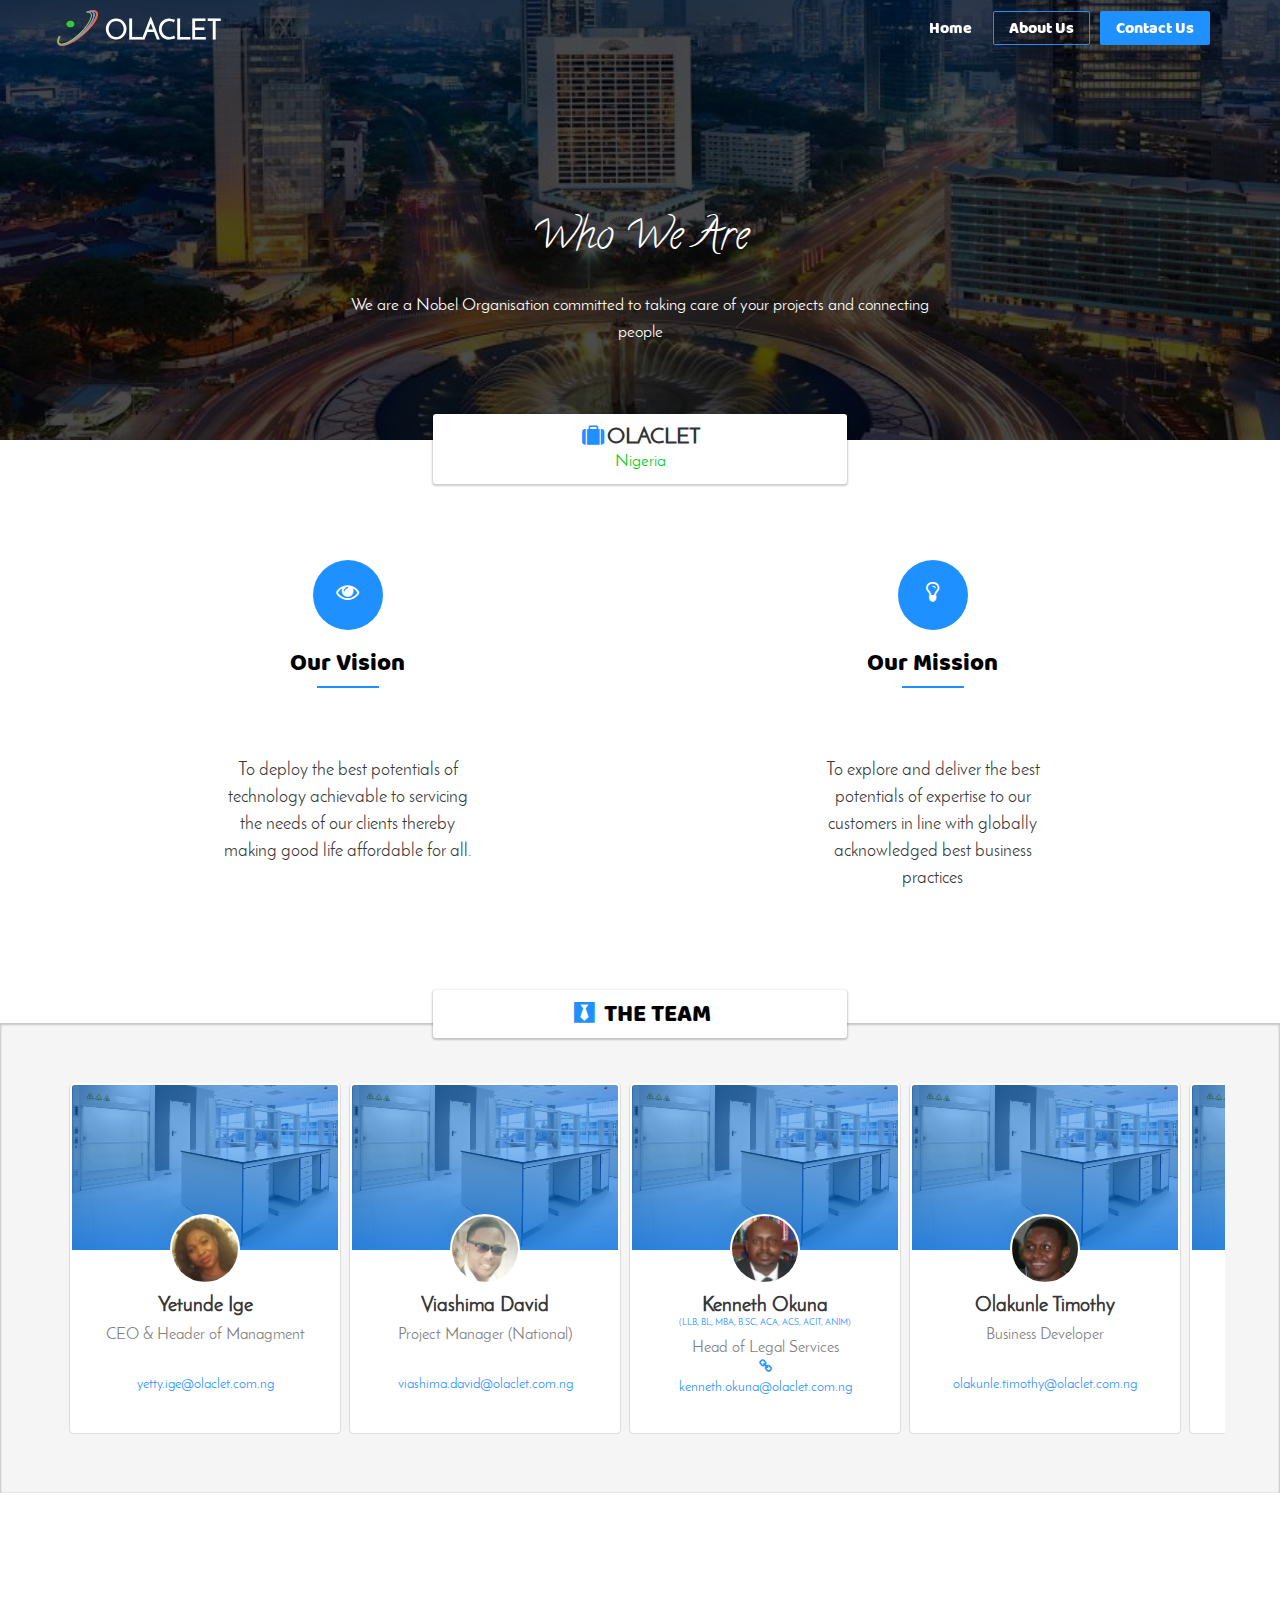
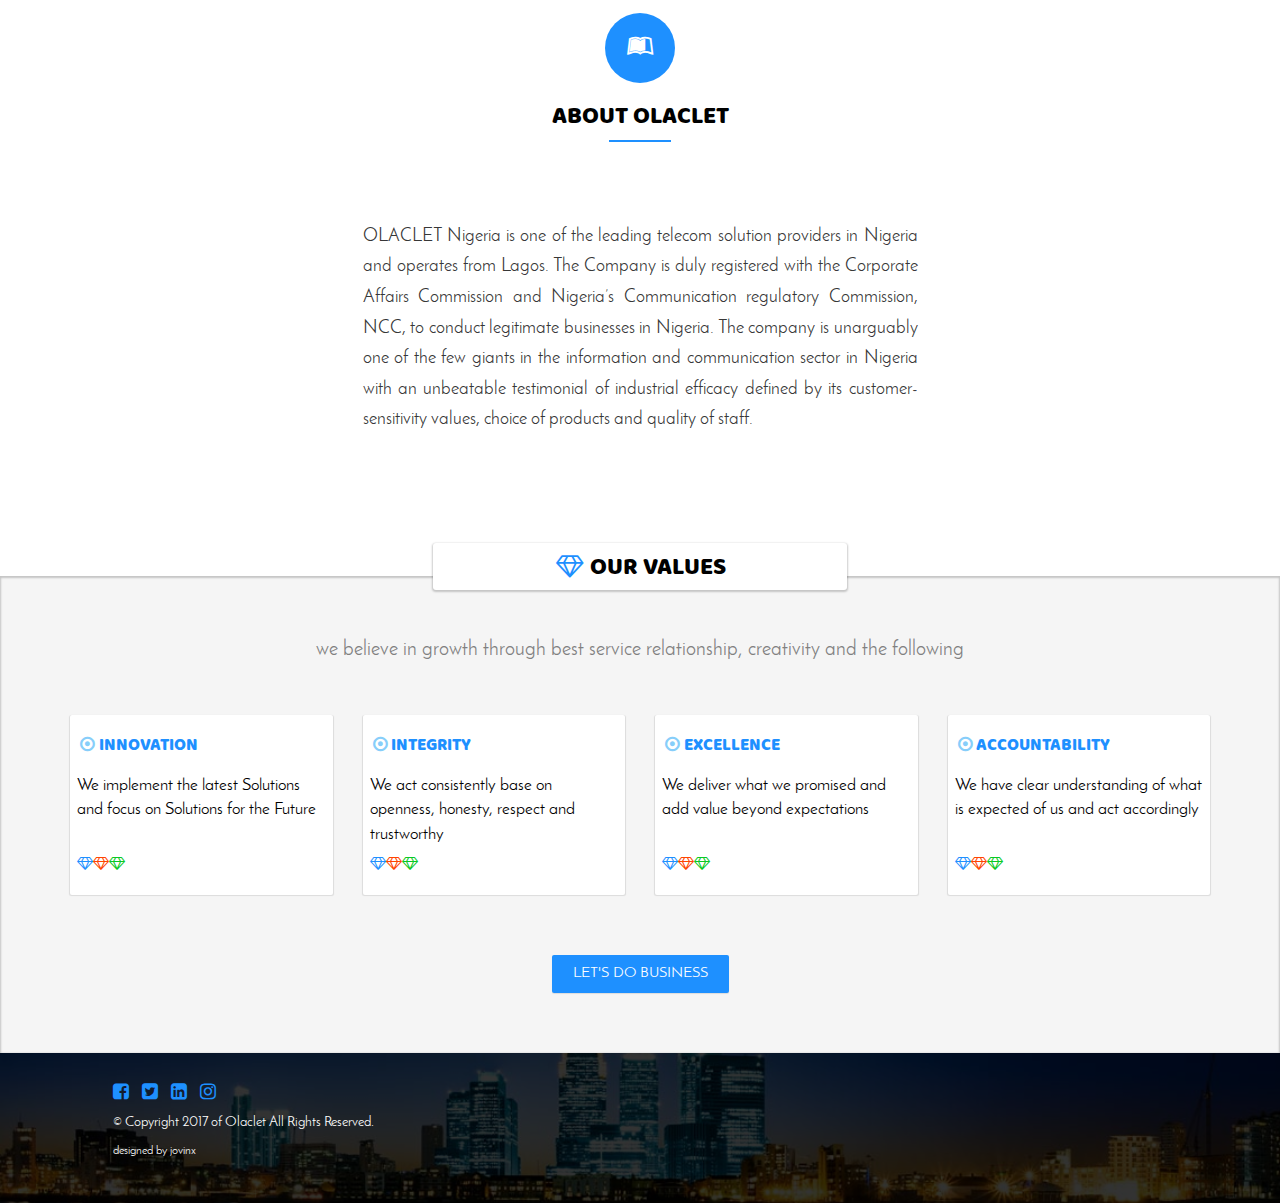
==== pages/about.html @ dfee042f "homepage pictures added, about page completed, contact page completed. site 95% done" ====
<!DOCTYPE html>
<html lang="en">
    <head>
        <title>Olaclet| About</title>
        <meta charset="UTF-8">
        <meta name="viewport" content="width=device-width, initial-scale=1">

        <!--stylesheets-->        
        <link rel="stylesheet" type="text/css" href="../css/normalize.css">
        <link href="../css/bootstrap.css" rel="stylesheet" type="text/css">
        <link rel="stylesheet" href="../css/font-awesome.min.css">
        <link rel="stylesheet" href="../css/animate.css">
        <link rel="stylesheet" type="" href="../css/owl.carousel.css">
        <link rel="stylesheet" type="" href="../css/owl.theme.default.css">
        <link rel="stylesheet" href="../css/general.css">
        <link href="../css/about.css" rel="stylesheet">
    </head>
    <body>
        <!--nav bar-->
        <nav class="navbar navbar-default navbar-fixed-top" style="margin: 0px !important">
            <div class="container">
                <div class="navbar-header">
                    
                    <button type="button" class="navbar-toggle collapsed" data-toggle="collapse" data-target="#navbar" aria-expanded="false" aria-controls="navbar">
                        <span class="sr-only">Toggle navigation</span>
                        <span class="icon-bar"></span>
                        <span class="icon-bar"></span>
                        <span class="icon-bar"></span>
                    </button>
                    
                    <div class="navbar-brand">
                        <a href="../index.html">
                            <img src="../images/olaclet logo.png" alt="logo">
                            <h3>OLACLET</h3>
                        </a>
                    </div>
                       
                </div>
                <div id="navbar" class="collapse navbar-collapse">
                    <ul class="nav navbar-nav navbar-right">
                        <li ><a href="../index.html">Home</a></li>
                        <li ><a class="active" href="about.html">About Us</a></li>
                        <li ><a id="contact-btn" href="contact.html">Contact Us</a></li>
                    </ul>
                </div><!--/.nav-collapse -->
            </div>
        </nav><!--end of top navigation-->

        <header>
            <div class="overlay"></div>

            <div class="container">
                <div id="header-info" class="text-center" >
                    <h1 class="animated shake">Who We Are</h1>
                    <br>
                    <p class="animated bounceIn">We are a Nobel Organisation committed to taking care of your projects and connecting people</p>
                </div>
            </div>

            <div class="row">
                <div class="row text-center" id="about_heading">
                    <h3><i class="fa fa-suitcase fa-fw" style="color: dodgerblue !important"></i>OLACLET</h3>
                    <p>Nigeria</p>
                </div>
            </div>

        </header><!--end of header-->

        <main>
            
            <section id="vision">
                <div class="container">
                    <div class="row">
                        <div class="col-lg-6 col-md-6 col-sm-6 col-xs-12 vision_column">
                            <div class="row text-center">
                                <div class="col-lg-12 col-md-12 col-sm-12 col-xs-12">
                                    <strong class="circle-bordered">
                                        <i class="fa fa-eye fa-fw"></i>
                                    </strong>
                                    <h3 class="text-center">Our Vision</h3>
                                    <hr class="title-line">
                                </div>

                                <div class="col-lg-6 col-lg-offset-3 col-md-6 col-md-offset-3 col-sm-8 col-sm-offset-2 col-xs-10 col-xs-offset-1">
                                    <p class="solution_paragraphs text-center">
                                        To deploy the best potentials of technology achievable to servicing the needs of our clients thereby making good life affordable for all. 
                                    </p>
                                </div>
                            </div>
                        </div>

                        <div id="mission" class="col-lg-6 col-md-6 col-sm-6 col-xs-12 vision_column">
                            <div class="row text-center">
                                <div class="col-lg-12 col-md-12 col-sm-12 col-xs-12">
                                    <strong class="circle-bordered">
                                        <i class="fa fa-lightbulb-o fa-fw"></i>
                                    </strong>
                                    <h3 class="text-center">Our Mission</h3>
                                    <hr class="title-line">
                                </div>

                                <div class="col-lg-6 col-lg-offset-3 col-md-6 col-md-offset-3 col-sm-8 col-sm-offset-2 col-xs-10 col-xs-offset-1">
                                    <p class="solution_paragraphs text-center">
                                        To explore and deliver the best potentials of expertise to our customers in line with globally acknowledged best business practices
                                    </p>
                                </div>
                            </div>
                        </div>

                    </div>
                </div>
            </section><!--end of mission and vision-->

            <section id="team">
                <div class="container" >
                    <div class="row text-center" id="team_heading">
                        <h3><i class="fa fa-black-tie fa-fw"></i> THE TEAM</h3>
                    </div>

                    <ul >

                        <li >
                            <div class="thumbnail text-center">
                                <div class="poster">
                                    <img src="../images/about-img/adeptal welcome.jpg " alt="company image">
                                    <div class="team_overlay"></div>
                                </div>
                                
                                <div class="caption">
                                    <div class="personal_img" style="background-image: url('../images/about-img/yetty.jpg')"></div>
                                    <div class="worker_info">
                                        <h4>Yetunde Ige</h4>
                                        <h5>CEO & Header of Managment</h5>
                                        <br/>
                                        <p>yetty.ige@olaclet.com.ng</p>
                                    </div>
                                </div>
                                
                            </div>
                        </li>

                        <li>
                            <div class="thumbnail text-center">
                                <div class="poster">
                                    <img src="../images/about-img/adeptal welcome.jpg " alt="company image">
                                    <div class="team_overlay"></div>
                                </div>
                                <div class="caption">
                                    <div class="personal_img" style="background-image: url('../images/about-img/dav.jpg')"></div>
                                    <div class="worker_info">
                                        <h4>Viashima David</h4>
                                        <h5>Project Manager (National)</h5>
                                        <br/>
                                        <p>viashima.david@olaclet.com.ng</p>
                                    </div>
                                </div>
                                
                            </div>
                        </li>

                        <li >
                            <div class="thumbnail text-center">
                                <div class="poster">
                                    <img src="../images/about-img/adeptal welcome.jpg " alt="company image">
                                    <div class="team_overlay"></div>
                                </div>
                                <div class="caption">
                                    <div class="personal_img" style="background-image: url('../images/about-img/kenneth.jpg')"></div>
                                    <div class="worker_info">
                                        <h4>Kenneth  Okuna</h4>
                                        <p class="small">(LLB, BL, MBA, B.SC, ACA, ACS, ACIT, ANIM)</p>
                                        <h5 style="margin-bottom: 0; padding-bottom: 0;">Head of Legal Services</h5>
                                        <p class="link"><a href="https://www.okunakennethandco.org"><i class="fa fa-link fa-sm"></i></a></p>
                                        <p>kenneth.okuna@olaclet.com.ng</p>
                                    </div>
                                </div>
                                
                            </div>
                        </li>

                        <li >
                            <div class="thumbnail text-center">
                                <div class="poster">
                                    <img src="../images/about-img/adeptal welcome.jpg " alt="company image">
                                    <div class="team_overlay"></div>
                                </div>
                                <div class="caption">
                                    <div class="personal_img" style="background-image: url('../images/about-img/taiwo.jpg')"></div>
                                    <div class="worker_info">
                                        <h4>Olakunle Timothy</h4>
                                        <h5>Business Developer</h5>
                                        <br/>
                                        <p>olakunle.timothy@olaclet.com.ng</p>
                                    </div>
                                </div>
                                
                                
                            </div>
                        </li>
                        
                        
                        <li >
                            <div class="thumbnail text-center">
                                <div class="poster">
                                    <img src="../images/about-img/adeptal welcome.jpg " alt="company image">
                                    <div class="team_overlay"></div>
                                </div>
                                
                                <div class="caption">
                                    <div class="personal_img" style="background-image: url('../images/about-img/kareem.jpg')"></div>
                                    <div class="worker_info">
                                        <h4>Kareem Owolabi</h4>
                                        <h5>Head of Sales</h5>
                                        <br/>
                                        <p>owolabi.kareem@olaclet.com.ng</p>
                                    </div>
                                </div>
                                
                            </div>
                        </li>

                        
                        
                    </ul>
                </div>
            </section><!--end of team-->

            <section id="about">
                <div class="container">
                    <div class="row text-center">
                        <div class="col-lg-12 col-md-12 col-sm-12 col-xs-12">
                            <strong class="circle-bordered">
                                <i class="fa fa-leanpub fa-fw"></i>
                            </strong>
                            <h3 class="text-center">ABOUT OLACLET</h3>
                            <hr class="title-line">
                        </div>

                        <div class="col-lg-6 col-lg-offset-3 col-md-6 col-md-offset-3 col-sm-8 col-sm-offset-2 col-xs-12">
                            <h4 class="text-justify">
                                OLACLET Nigeria is one of the leading telecom solution providers in Nigeria and operates from Lagos. The Company is duly registered with the Corporate Affairs Commission and Nigeria’s Communication regulatory Commission, NCC, to conduct legitimate businesses in Nigeria. The company is unarguably one of the few giants in the information and communication sector in Nigeria with an unbeatable testimonial of industrial efficacy defined by its customer-sensitivity values, choice of products and quality of staff.
                            </h4>
                        </div>
                    </div>
                </div>
            </section><!--end of about olaclet-->

            <section id="values">
                <div class="container" >
                    <div class="row text-center" id="value_heading">
                        <h3><i class="fa fa-diamond fa-fw"></i> OUR VALUES</h3>
                    </div>

                    <div class="row">
                        <div class="col-lg-12 col-md-12 col-sm-12 col-xs-12 text-center">
                            <p id="services_intro">we believe in growth through best service relationship, creativity and the following</p>
                        </div>

                        <div class="col-lg-3 col-md-3 col-sm-6 col-xs-12">
                            <div class="well">
                                
                                <h3>INNOVATION</h3>
                                <p class="value_paragraph">
                                    We implement the latest Solutions and focus on Solutions for the Future
                                </p>
                                
                            </div>
                        </div>
                        <div class="col-lg-3 col-md-3 col-sm-6 col-xs-12">
                            <div class="well">
                                <h3>INTEGRITY</h3>
                                <p class="value_paragraph">
                                    We act consistently base on openness, honesty, respect and trustworthy
                                </p>
                            </div>
                        </div>
                        <div class="col-lg-3 col-md-3 col-sm-6 col-xs-12">
                            <div class="well">
                                <h3>EXCELLENCE</h3>
                                <p class="value_paragraph">
                                    We deliver what we promised and add value beyond expectations
                                </p>
                            </div>
                        </div>
                        <div class="col-lg-3 col-md-3 col-sm-6 col-xs-12">
                            <div class="well">
                                <h3>ACCOUNTABILITY</h3>
                                <p class="value_paragraph">
                                    We have clear understanding of what is expected of us and act accordingly
                                </p>
                            </div>
                        </div>

                        <div class="col-lg-12 col-md-12 col-sm-12 col-xs-12 text-center" style="margin-top: 40px;">
                            <a href="contact.html" class="btn btn-primary btn-sm">let's do business</a>
                        </div>

                    </div>
                </div>
            </section><!--end of core values-->




        </main><!--end of main content-->

        <!--footer-->
        <footer>
            <div class="footer-overlay"></div>
            <div class="container">
                <div class="row footer-data">
                    <ul class="list-inline">
                        <li><a href="http://www.facebook.com/"><i  class="fa fa-facebook-square fa-lg"></i></a></li>
                        <li><a href="http://www.twitter.com/"><i class="fa fa-twitter-square fa-lg"></i></a></li>
                        <li><a href="http://www.linkedin.com/"><i  class="fa fa-linkedin-square fa-lg"></i></a></li>
                        <li><a href="http://www.instagram.com/"><i  class="fa fa-instagram fa-lg"></i></a></li>
                    </ul>
                    <p> &copy Copyright 2017 of <a href="../index.html">Olaclet </a> All Rights Reserved.</p>
                    <p class="small">designed by jovinx</p>
                </div>
            </div>
        </footer>




        <script src="../js/jquery-3.2.1.min.js"></script>
        <script src="../js/bootstrap.min.js"></script>
        <script src="../js/owl.carousel.js"></script>
        <script src="../js/general.js"></script>
        <script src="../js/about.js"></script>
    
    </body>
</html>
---- css/general.css ----
@font-face {
    font-family: Baloo;
    src: url('../fonts/BalooBhaijaan-Regular.ttf');
}
@font-face {
    font-family: Josefin;
    src: url('../fonts/JosefinSans-Regular.ttf');
}
@font-face {
    font-family: Calligraf;
    src: url('../fonts/Calligraffitti-Regular.ttf');
}
body, html, main {
    overflow-x: hidden;
    padding: 0;
    margin: 0;
    font-family: Josefin;
}
header #header-info h1, header div.header_info h1 {
    font-family: Calligraf;
    font-size: 40px;
}
header .container #header-info p {
    font-size: 18px;
    line-height: 1.5;
}
.title-line {
    margin-top: 0px !important;
    margin-bottom: 70px ;
    width: 60px;
    border : 1px solid dodgerblue;
}
i.page-icon {
    color: dodgerblue;
    position: absolute;
    top: 94%;
    left: 8%;
}
/**active page**/
.active {
    border-color: dodgerblue !important;
    border-radius: 2px;
}
.btn-primary {
    color: white;
    background: dodgerblue;
    text-transform: uppercase;
    padding: 7px 20px !important;
    font-size: 15px;
    border-radius: 2px !important;
    border: 1px solid transparent !important;
    box-shadow: 0px 1px 1px 0px rgba(0, 0, 0, 0.1);
}
@media(max-width: 500px){
    .btn-primary {
        font-size: 16px;
    }
}
.btn-primary:hover, .btn-primary:active, .btn-primary:focus {
    color: dodgerblue !important;
    background: transparent !important;
    border: 1px solid dodgerblue !important;
}
nav {
    border: 0px !important;
    transition: all 0.5s ease-in-out;
}
nav .navbar-brand h3 {
    padding: 0 !important;
    margin: 0 !important;
    position: absolute;
    left: 50px;
    font-family: Josefin;
    font-weight: bold;
    font-size: 27px;
}
nav .navbar-brand {
    height: 100% !important;
    margin-left: 20px;
    margin-top: 18px;
    position: relative;
}
nav .navbar-brand img {
    position: absolute;
    top: -10px;
    float: left;
    width: 45px;
    height: 40px;
    border-radius: 6%;
    padding: 2px;
}
nav .navbar-brand a, footer p a{
    text-decoration: none !important;
}
nav .navbar-nav {
    margin: 11px 0 10px 0 !important;
    padding: 0 !important;
}
nav .navbar-nav a{
    text-decoration: none !important;
    padding: 6px 15px !important;
    border: 1px solid transparent;
    font-size: 14px;
    margin-left: 5px;
    font-family: Baloo;
    font-size: 16px;
}
nav .navbar-nav a:not(#contact-btn):hover {
    border-color: dodgerblue !important;
    border-radius: 2px;
}
#contact-btn {
    margin-left: 10px !important;
    color: white !important;
    background: dodgerblue !important;
    border-radius: 2px;
    box-shadow: 2px 3px 5px rgba(0, 0, 0, 0.15);
}
.navbar-toggle{
    margin-top: 12px !important;
    border: 0 !important;
    border-radius: 2px !important;
}
.navbar-toggle:hover, .navbar-toggle:active, .navbar-toggle:focus {
    background: transparent !important;
}
.nav-dropdown-background {
    background: white;
    box-shadow: 0px 6px 10px rgba(0, 0, 0, 0.15);
}
.nav-link-dropdown-color {
    color: rgba(0, 0, 0, 0.4) !important;
}
@media(max-width: 850px) {
    nav .navbar-nav a {
        font-size: 16px;
    }
}
@media(max-width: 767px){
    #contact-btn {
        top: 0 !important;
        margin-left: 0px !important;
        width: 140px;
        float: right;
        margin-top: 20px;
        text-align: center;
    }
    .navbar-nav > li > a {
        text-align: center;
    }
    .title-line {
        margin-top: 0px !important;
        margin-bottom: 40px ;
        width: 100px; 
    }
    nav .navbar-brand a h3{
        font-size: 25px;
    }
}
@media(max-width: 400px){
    nav .navbar-brand a h3{
        font-size: 20px;
    }
    nav .navbar-brand img {
        top: -7px;
        width: 35px;
        height: 30px;

    }
}
/**footer**/

footer {
    background: url('../images/index-img/footer.jpg') no-repeat;
    background-position: center;
    background-size: cover;
    padding-top: 15px;
    color: white;
    position: relative;
    height: 150px;
}
.footer-overlay {
    position: absolute;
    top: 0;
    bottom: 0;
    left: 0;
    right: 0;
    background: rgba(0,0,0, 0.8);
    z-index: 0;
}
.footer-data {
    position: absolute;
    top: 20%;
    bottom: 0;
    left: 10%;
    right: 0;
}
footer i {
    color: dodgerblue !important;
    font-size: 16px;
    margin: 0px ;
}
footer ul {
    margin-top: 0px;
}
footer a {
    color: white;
}
@media(max-width: 400px) {
 footer ul > p {
     font-size: 14px;
 }
}
---- css/about.css ----
/**header**/
header {
    background-image: url('../images/about-img/about adeptal.jpg');
    background-repeat: no-repeat;
    background-position: center;
    background-size: cover;
    height: 440px;
    position: relative;
}

header .container #header-info {
    color: white;
    position: absolute;
    top: 45%;
    bottom: 0;
    right: 27%;
    left: 27%;
}
header .container #header-info p {
    font-size: 17px;
    line-height: 1.6;
}
@media(max-width: 800px) and (min-width: 501px){
    header .container #header-info {
        right: 16%;
        left: 16%;
    }
    header .container #header-info h1 {
        font-size: 30px;
    }
    header .container #header-info p {
        font-size: 15px;
    }
}
header .overlay {
    position: absolute;
    background: rgba(0, 0, 0, 0.7);
    top: 0;
    left: 0;
    right: 0;
    bottom: 0;
}
header #about_heading {
    position: absolute;
    top: 94%;
    left: 35%;
    right: 35%;
    padding: 10px 5%;
    border-radius: 3px;
    background: white;
    box-shadow: 0 1px 2px 1px rgba(0,0,0, 0.2);
}
header #about_heading h3 {
    font-weight: bold;
    font-size: 22px;
    padding: 0 !important;
    margin: 0 !important;
}
header #about_heading p {
    font-size: 17px;
    margin: 0 !important;
    padding: 0 !important;
    color: #09C924;
}
@media(max-width: 500px) {
    header {
        height: 280px;
    }
    header .container #header-info {
        right: 0;
        left: 0;
    }
    header .container #header-info h1 {
        font-size: 26px;
    }
    header .container #header-info p {
        font-size: 15px;
        line-height: 1.6;
        padding: 0 5px;
    }

}
@media(max-width: 400px) {
    header .container #header-info h1 {
        font-size: 23px;
    }
    header .container #header-info p {
        font-size: 14px;
        line-height: 1.5;
    }
    header .container #header-info {
        top: 40%;
    }
}

.circle-bordered {
    display: inline-block;
    font-size: 23px !important;
    line-height: 70px;
    width: 70px;
    border-radius: 50%;
    text-align: center;
    background: dodgerblue;
}
#vision {
    padding: 120px 0;
    background: white;
}

#vision i {
    color: white;
}
#vision p {
    font-size: 18px;
    line-height: 1.5;
    color: rgba(0, 0, 0, 0.8);
}
#vision h3, #about h3, #values h3{
    color: black;
    font-family: Baloo;
    font-size: 24px;
}
@media(max-width: 767px) {
    #vision #mission {
        margin-top: 50px;
    }
}
@media(max-width: 600px) {
    #vision p {
        font-size: 16px;
        line-height: 1.5;
    }
    header #about_heading {
        left: 20%;
        right: 20%;
    }
    header #about_heading h3 {
        font-size: 17px;
    }
    header #about_heading p {
        font-size: 15px;
    }
    .circle-bordered {
        line-height: 50px;
        width: 50px;
    }
}

/**our team section**/
#team {
    padding: 60px 0 40px 0;
    background: #F5F5F5;
    color: black;
    position: relative;
    box-shadow: 0px 1px 2px 1px rgba(0,0,0, 0.2) inset;
}
#team #team_heading {
    position: absolute;
    left: 35%;
    right: 35%;
    top: -33px;
    padding: 10px 5%;
    border-radius: 3px;
    background: white;
    font-family: Baloo;
    box-shadow: 0 1px 2px 1px rgba(0,0,0, 0.2);
}
#team #team_heading h3{
    margin: 0 !important;
}
#team .container {
    overflow-x: scroll;
}
#team ul {
    width: 700%;
    padding: 0;
}
#team li {
    float: left;
    margin-right: 10px;
    list-style: none;
}
#team i {
    color: dodgerblue;
}
#team .thumbnail {
    height: 350px;
    width: 270px;
    padding: 2px;
    border: 0;
    box-shadow: 0 0.5px 1px 0.5px rgba(0,0,0, 0.1);
}
#team .thumbnail .poster {
    position: relative;
}
#team .thumbnail .poster img {
    height: 165px;
    width: 100%;
    border-top-right-radius: 3px;
    border-top-left-radius: 3px;
}
#team .thumbnail .team_overlay {
    position: absolute;
    top: 0 ;
    left: 0;
    right: 0;
    bottom: 0;
    border-top-right-radius: 3px;
    border-top-left-radius: 3px;
    background: rgba(0, 0, 0, 0.5);
    background: -webkit-linear-gradient(rgba(5,114,227, 0.5) 40%, rgba(5,114,227, 0.8));
    background: -o-linear-gradient(rgba(5,114,227, 0.5) 40%, rgba(5,114,227, 0.8));
    background: -moz-linear-gradient(rgba(5,114,227, 0.5) 40%, rgba(5,114,227, 0.8));
    background: linear-gradient(rgba(5,114,227, 0.5) 40%, rgba(5,114,227, 0.8));
}
#team .thumbnail .personal_img {
    position: relative;
    margin: -45px auto 0!important;
    height: 70px;
    width: 70px;
    border: 2px solid white;
    background: white;
    background-position: center;
    background-size: contain;
    border-radius: 50%;
}
#team .thumbnail p {
    color: dodgerblue;
}
#team .thumbnail p.small {
    font-size: 9px !important;
}
#team .thumbnail p.link, #team .thumbnail p a{
    margin: 0;
    padding: 0;
}
#team .thumbnail h4 {
    margin: 0px;
    margin-top: 11px;
    font-size: 20px;
    font-weight: bold;
    color: rgba(0,0,0, 0.8);
}
#team .thumbnail h5 {
    font-size: 16px;
    color: gray;
}

/**about stylings**/
#about {
    padding: 120px 0;
    background: white;
}
#about i {
    color: white;
}
#about h4 {
    color: rgba(0, 0, 0, 0.8);
    line-height: 1.7;
    margin-bottom: 20px;
    font-size: 18px !important;
}
@media(max-width: 770px) {
    #about h4  {
        line-height: 1.5 ;
        font-size: 16px !important;
    }
}
/**our values section**/
#values {
    padding: 60px 0;
    background: #F5F5F5;
    color: black;
    position: relative;
    box-shadow: 0px 1px 2px 1px rgba(0,0,0, 0.2) inset;
}
#values #value_heading {
    position: absolute;
    left: 35%;
    right: 35%;
    top: -33px;
    padding: 10px 5%;
    border-radius: 3px;
    background: white;
    font-family: Baloo;
    box-shadow: 0 1px 2px 1px rgba(0,0,0, 0.2);
}
#values #value_heading h3{
    margin: 0 !important;
}
#values i {
    color: dodgerblue;
}
#values i.red{
    color: orangered;
}
#values i.green{
    color: #09C924;
}
#values i.gray{
    color: lightskyblue;
}
#values .well {
    height: 180px;
    padding: 20px 7px;
    background: white;
    font-family: Baloo;
    border-radius: 2px;
    border: 0;
    box-shadow: 0 0.5px 1px 0.5px rgba(0,0,0, 0.1);
}
#values .well p {
    height: 100px;
    margin: 0px;
    padding-top: 20px;
    padding-bottom: 5px;
    font-size: 17px;
    font-family: Josefin;
}
@media(max-width: 767px) {
    #values #value_heading h3, #team #team_heading h3,#vision h3, #about h3, #values h3{
        font-size: 19px;
    }
}
#values .well h3 {
    margin: 0px;
    font-size: 17px;
    color: dodgerblue;
}
#values #services_intro {
    font-size: 20px;
    margin-bottom: 50px;
    color: gray;
}
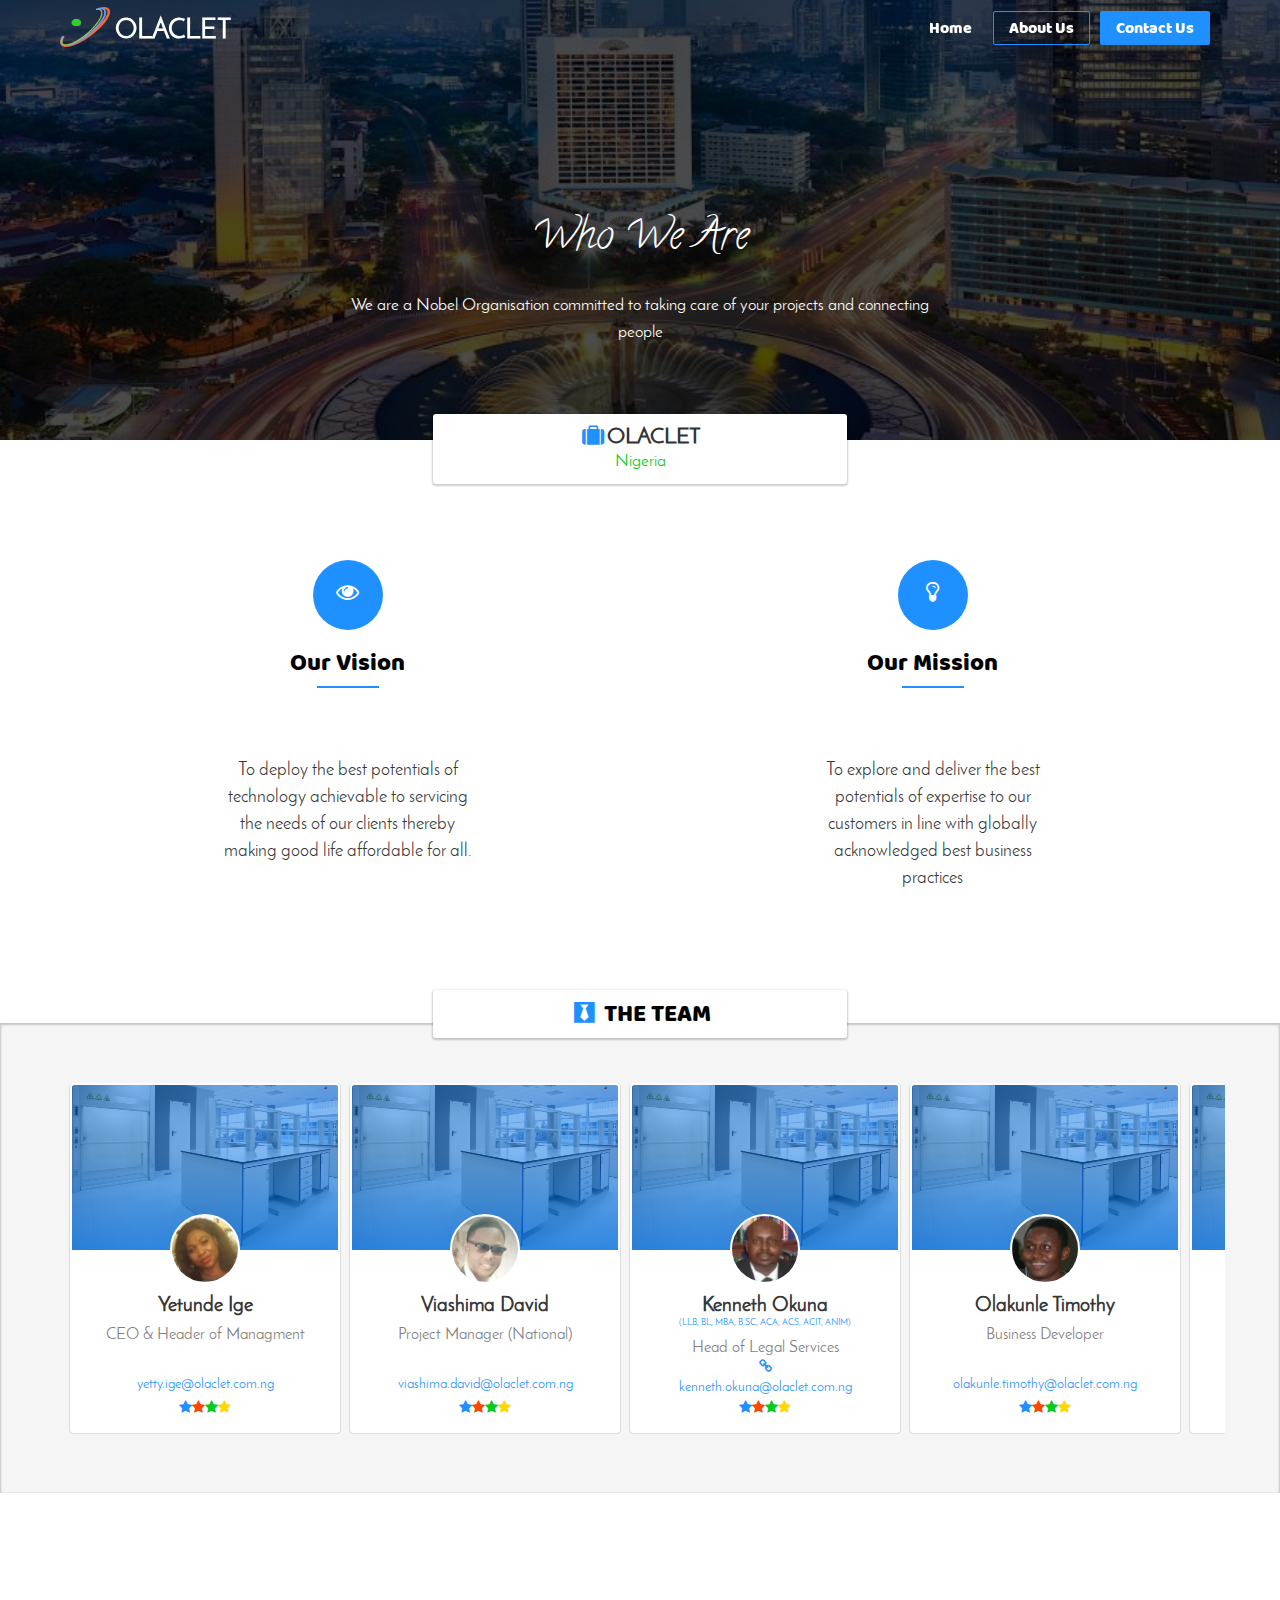
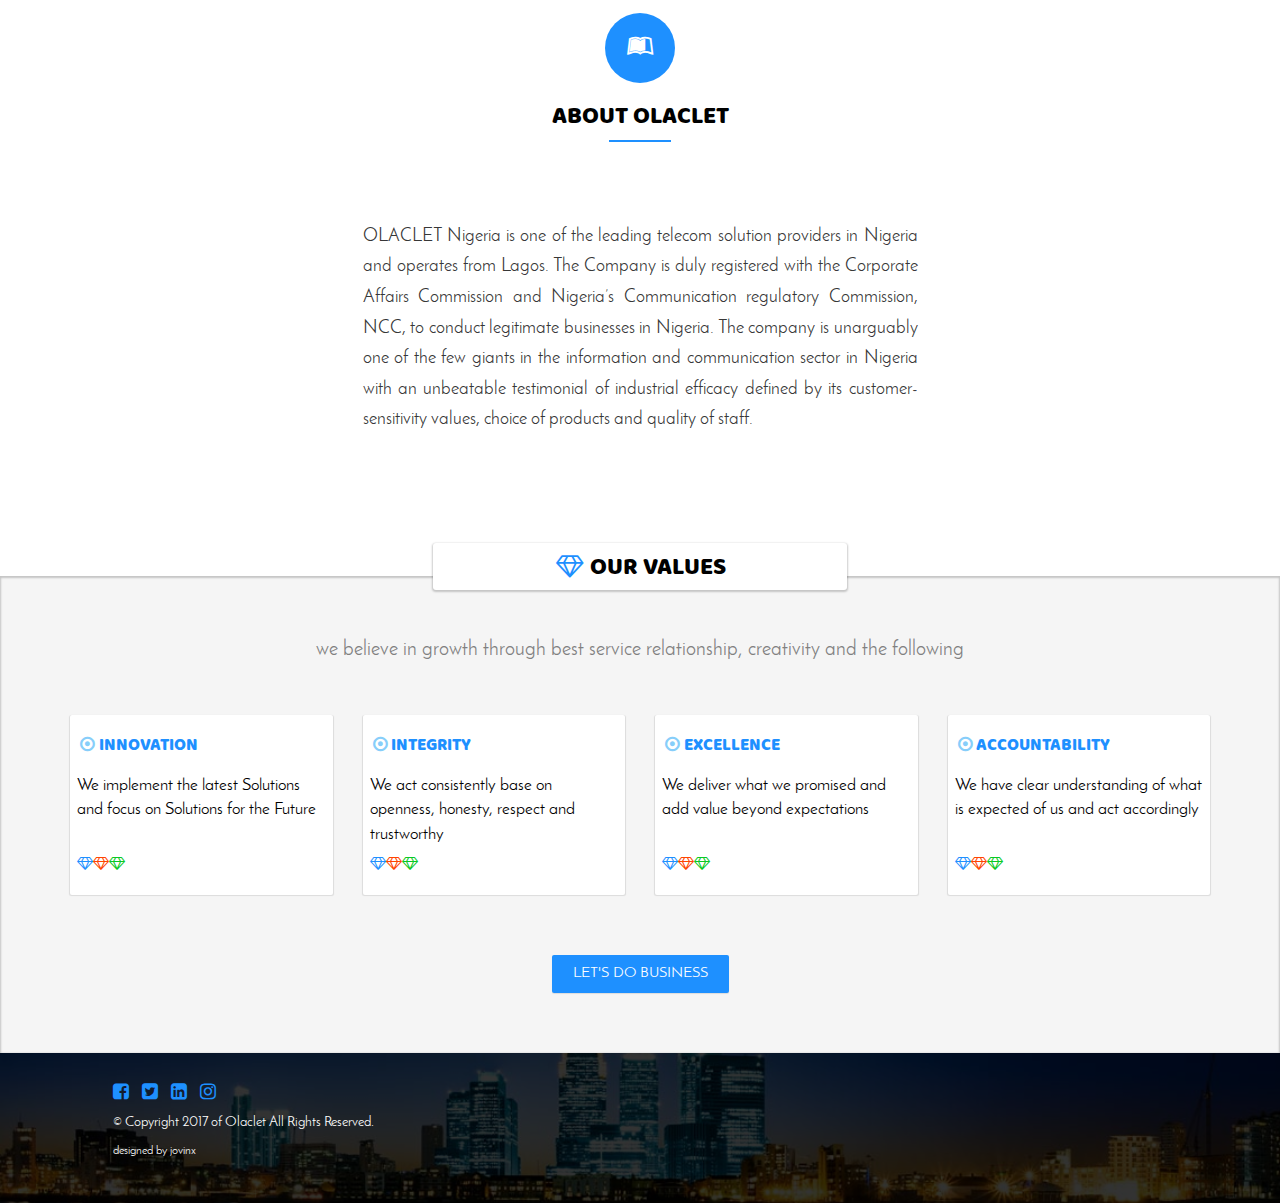
==== commit 574e3bdf: "modified services, team, changed some images and optimized the navbar" ====
--- a/pages/about.html
+++ b/pages/about.html
@@ -14,6 +14,7 @@
         <link rel="stylesheet" type="" href="../css/owl.theme.default.css">
         <link rel="stylesheet" href="../css/general.css">
         <link href="../css/about.css" rel="stylesheet">
+        <link rel="shortcut icon" href="../favicon.ico" type="image/x-icon">
     </head>
     <body>
         <!--nav bar-->
@@ -122,6 +123,7 @@
                         <li >
                             <div class="thumbnail text-center">
                                 <div class="poster">
+                                    <div class="team_icons"></div>
                                     <img src="../images/about-img/adeptal welcome.jpg " alt="company image">
                                     <div class="team_overlay"></div>
                                 </div>
@@ -142,6 +144,7 @@
                         <li>
                             <div class="thumbnail text-center">
                                 <div class="poster">
+                                    <div class="team_icons"></div>
                                     <img src="../images/about-img/adeptal welcome.jpg " alt="company image">
                                     <div class="team_overlay"></div>
                                 </div>
@@ -161,6 +164,7 @@
                         <li >
                             <div class="thumbnail text-center">
                                 <div class="poster">
+                                    <div class="team_icons"></div>
                                     <img src="../images/about-img/adeptal welcome.jpg " alt="company image">
                                     <div class="team_overlay"></div>
                                 </div>
@@ -181,6 +185,7 @@
                         <li >
                             <div class="thumbnail text-center">
                                 <div class="poster">
+                                    <div class="team_icons"></div>
                                     <img src="../images/about-img/adeptal welcome.jpg " alt="company image">
                                     <div class="team_overlay"></div>
                                 </div>
@@ -202,6 +207,7 @@
                         <li >
                             <div class="thumbnail text-center">
                                 <div class="poster">
+                                    <div class="team_icons"></div>
                                     <img src="../images/about-img/adeptal welcome.jpg " alt="company image">
                                     <div class="team_overlay"></div>
                                 </div>
--- a/css/general.css
+++ b/css/general.css
@@ -66,28 +66,22 @@
     transition: all 0.5s ease-in-out;
 }
 nav .navbar-brand h3 {
-    padding: 0 !important;
-    margin: 0 !important;
-    position: absolute;
-    left: 50px;
+    float: left;
+    padding: 0;
+    margin: 10px 0 0 0;
     font-family: Josefin;
     font-weight: bold;
     font-size: 27px;
 }
 nav .navbar-brand {
-    height: 100% !important;
-    margin-left: 20px;
-    margin-top: 18px;
-    position: relative;
+    padding: 0;
+    margin: 7px 0 0 0;
 }
 nav .navbar-brand img {
-    position: absolute;
-    top: -10px;
     float: left;
-    width: 45px;
+    width: 50px;
     height: 40px;
-    border-radius: 6%;
-    padding: 2px;
+    margin:0 5px 0 5px;
 }
 nav .navbar-brand a, footer p a{
     text-decoration: none !important;
--- a/css/about.css
+++ b/css/about.css
@@ -174,8 +174,28 @@
     overflow-x: scroll;
 }
 #team ul {
-    width: 700%;
     padding: 0;
+    width: 130%;
+}
+@media(max-width: 1240px) {
+    #team ul {
+        width: 200%;
+    }
+}
+@media(max-width: 770px) {
+    #team ul {
+        width: 350%;
+    }
+}
+@media(max-width: 500px) {
+    #team ul {
+        width: 400%;
+    }
+}
+@media(max-width: 400px) {
+    #team ul {
+        width: 750%;
+    }
 }
 #team li {
     float: left;
@@ -247,6 +267,13 @@
     font-size: 16px;
     color: gray;
 }
+#team .thumbnail .poster .team_icons {
+    position: absolute;
+    z-index: 5;
+    top: 190%;
+    left: 35%;
+    right: 35%;
+}
 
 /**about stylings**/
 #about {
@@ -290,14 +317,17 @@
 #values #value_heading h3{
     margin: 0 !important;
 }
-#values i {
+#values i, #team i.blue {
     color: dodgerblue;
 }
-#values i.red{
+#values i.red, #team i.red{
     color: orangered;
 }
-#values i.green{
+#values i.green, #team i.green{
     color: #09C924;
+}
+#team i.gold{
+    color: gold;
 }
 #values i.gray{
     color: lightskyblue;
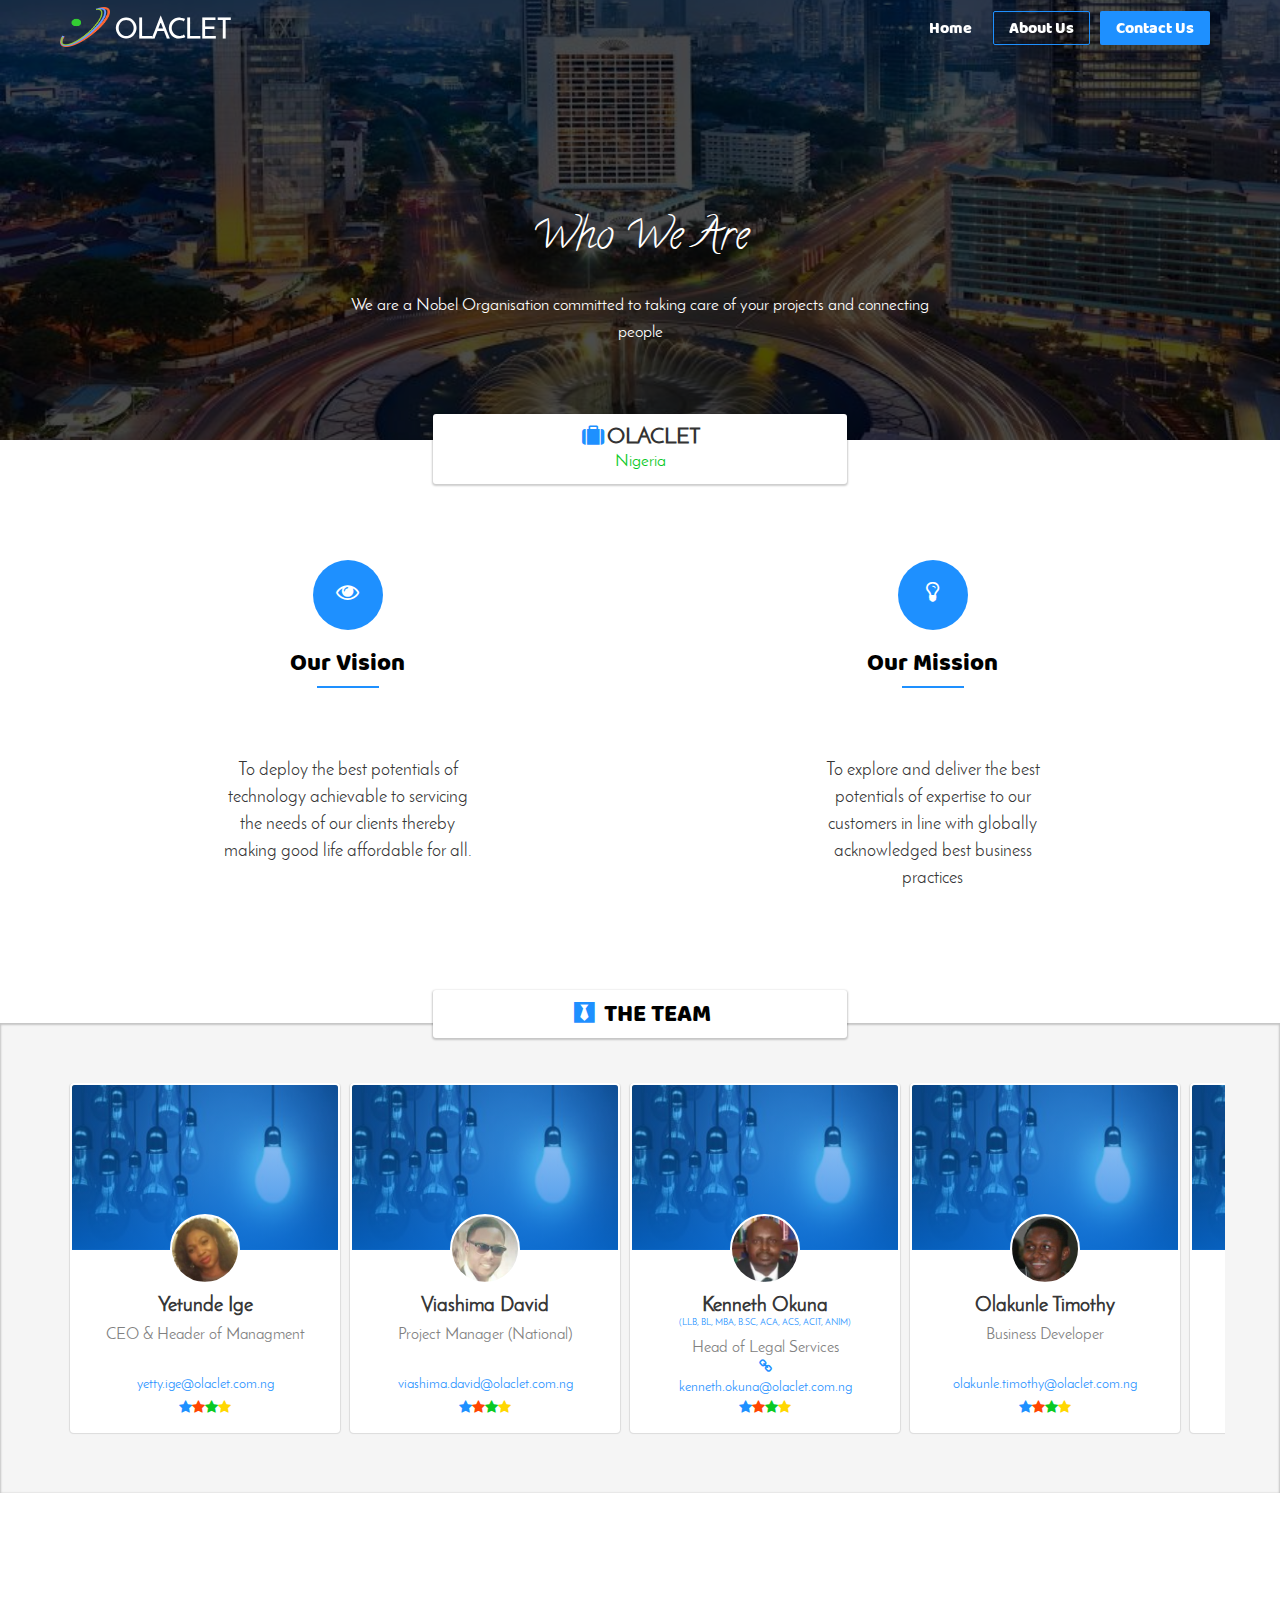
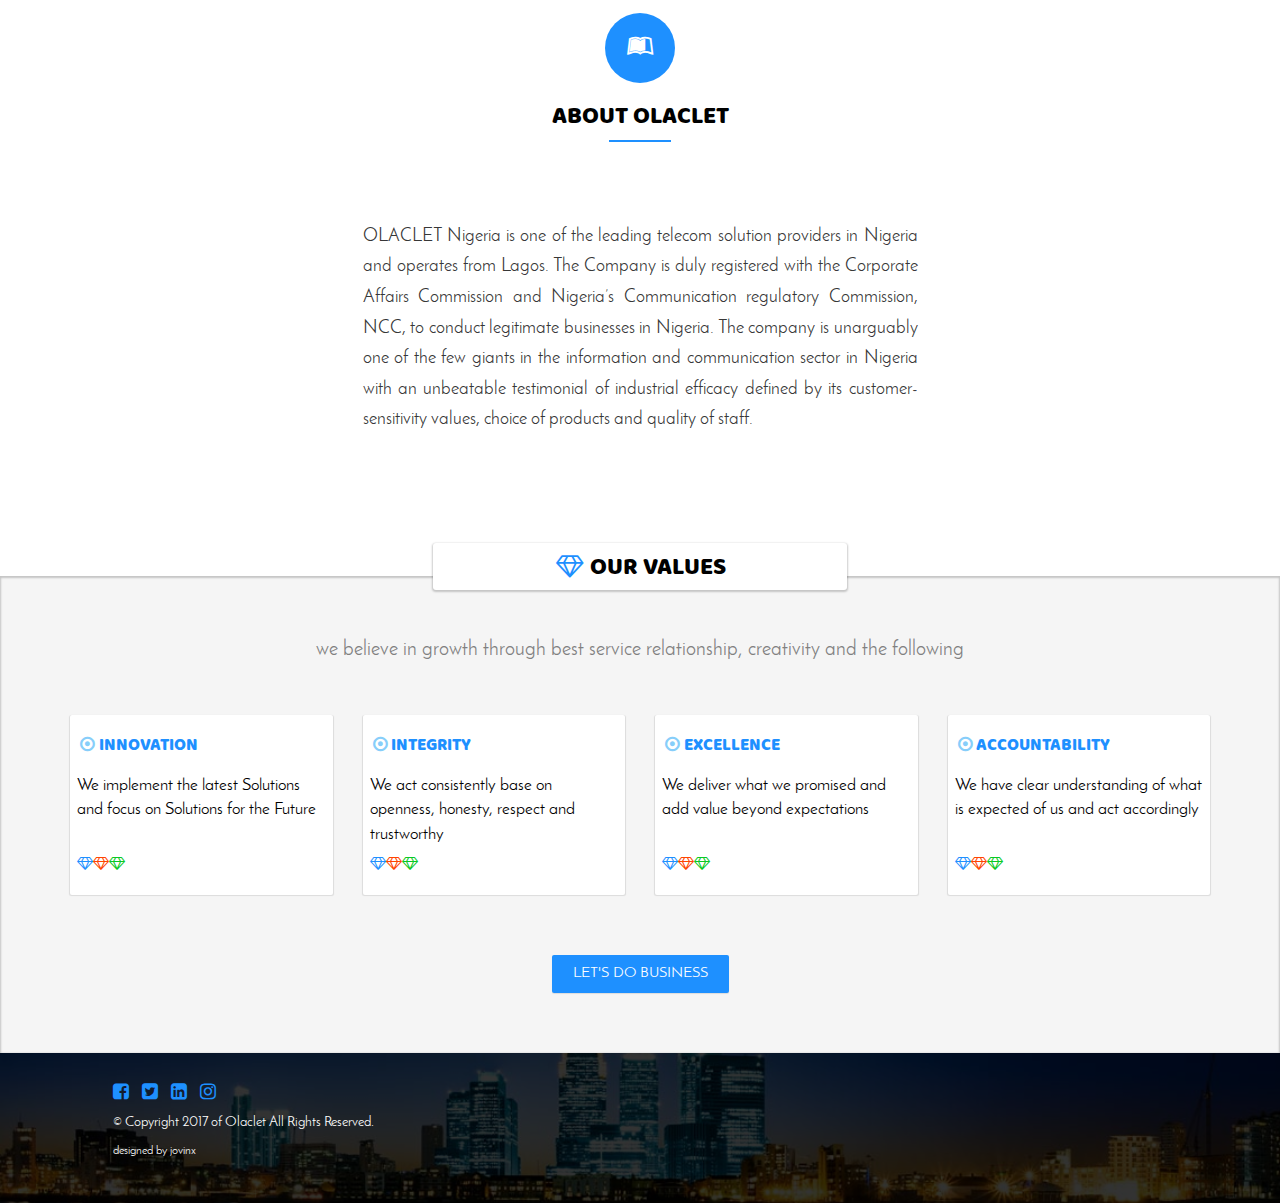
==== commit 3e82d10b: "error correction, change of some text and image content" ====
--- a/pages/about.html
+++ b/pages/about.html
@@ -124,7 +124,7 @@
                             <div class="thumbnail text-center">
                                 <div class="poster">
                                     <div class="team_icons"></div>
-                                    <img src="../images/about-img/adeptal welcome.jpg " alt="company image">
+                                    <img src="../images/about-img/olaclet nigerian team.jpg " alt="company image">
                                     <div class="team_overlay"></div>
                                 </div>
                                 
@@ -145,7 +145,7 @@
                             <div class="thumbnail text-center">
                                 <div class="poster">
                                     <div class="team_icons"></div>
-                                    <img src="../images/about-img/adeptal welcome.jpg " alt="company image">
+                                    <img src="../images/about-img/olaclet nigerian team.jpg " alt="company image">
                                     <div class="team_overlay"></div>
                                 </div>
                                 <div class="caption">
@@ -165,7 +165,7 @@
                             <div class="thumbnail text-center">
                                 <div class="poster">
                                     <div class="team_icons"></div>
-                                    <img src="../images/about-img/adeptal welcome.jpg " alt="company image">
+                                    <img src="../images/about-img/olaclet nigerian team.jpg " alt="company image">
                                     <div class="team_overlay"></div>
                                 </div>
                                 <div class="caption">
@@ -186,7 +186,7 @@
                             <div class="thumbnail text-center">
                                 <div class="poster">
                                     <div class="team_icons"></div>
-                                    <img src="../images/about-img/adeptal welcome.jpg " alt="company image">
+                                    <img src="../images/about-img/olaclet nigerian team.jpg " alt="company image">
                                     <div class="team_overlay"></div>
                                 </div>
                                 <div class="caption">
@@ -208,7 +208,7 @@
                             <div class="thumbnail text-center">
                                 <div class="poster">
                                     <div class="team_icons"></div>
-                                    <img src="../images/about-img/adeptal welcome.jpg " alt="company image">
+                                    <img src="../images/about-img/olaclet nigerian team.jpg " alt="company image">
                                     <div class="team_overlay"></div>
                                 </div>
                                 
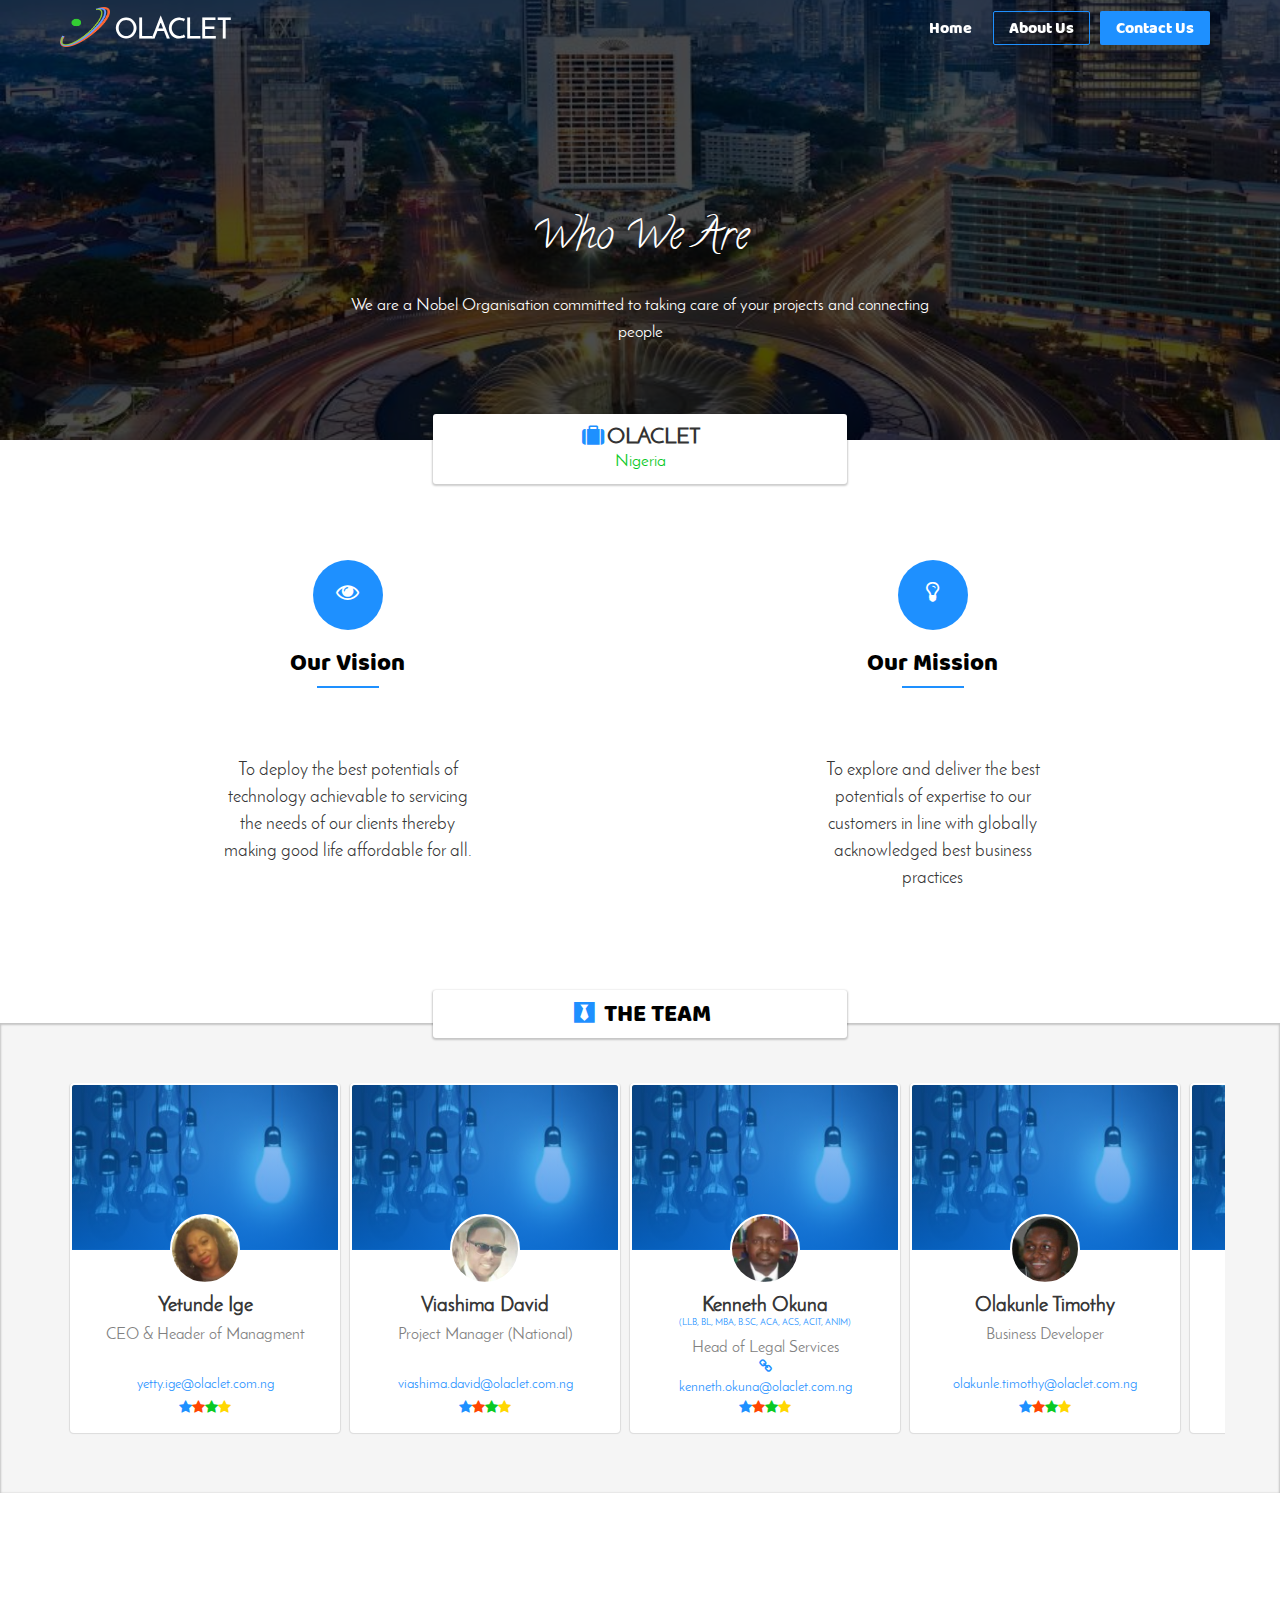
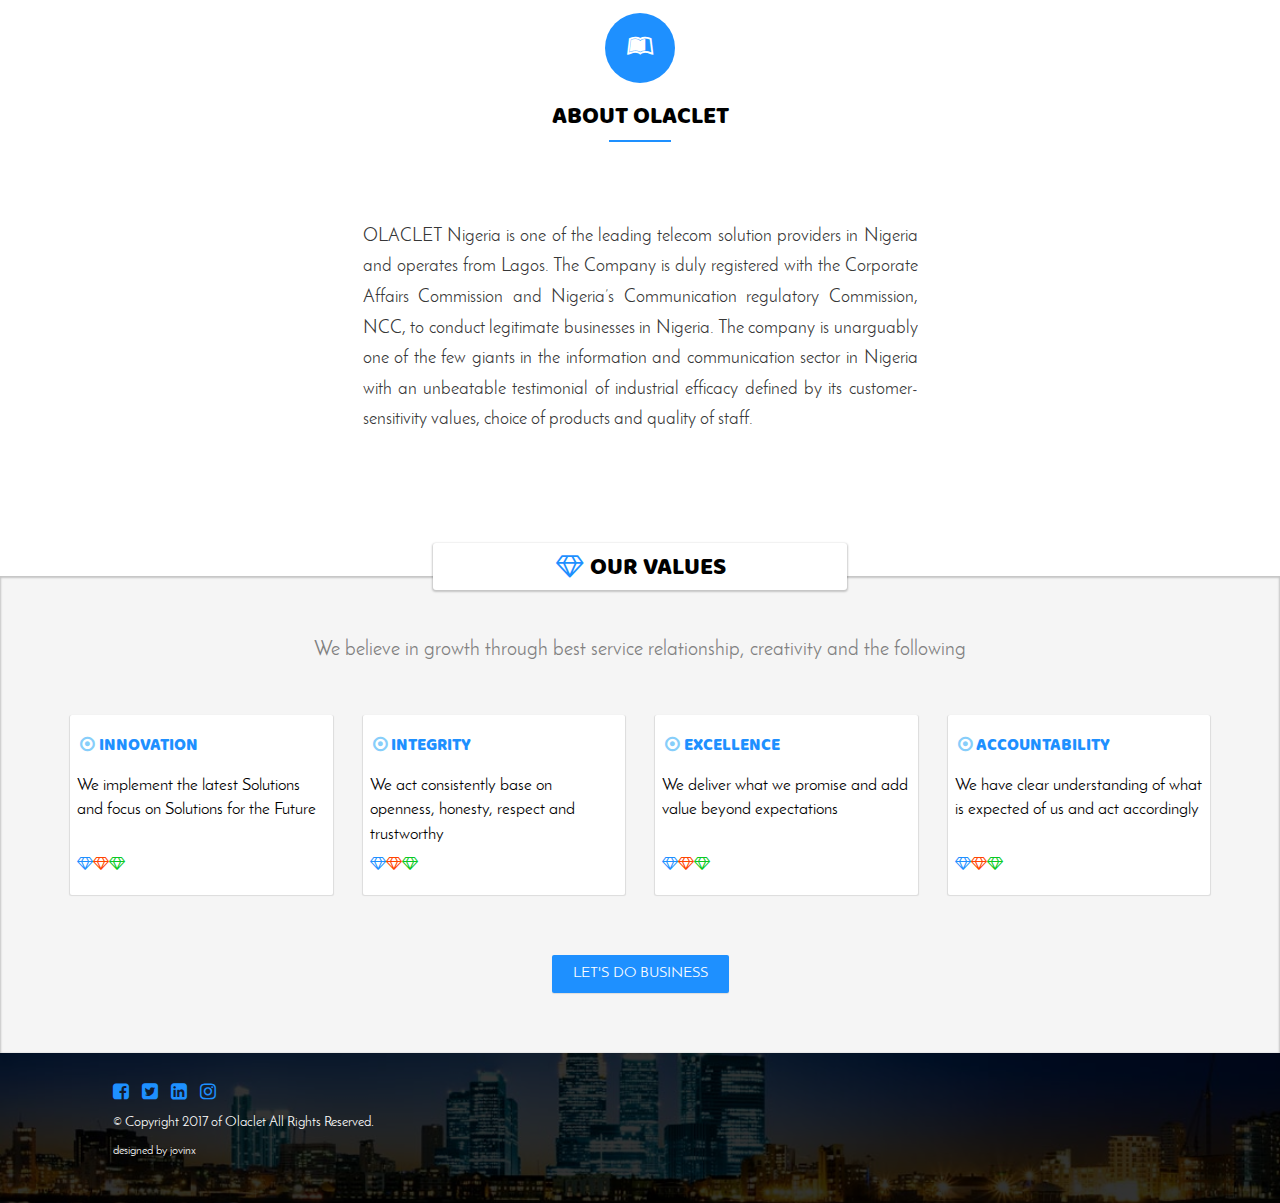
==== commit 67f7193b: "changed "deliver what we promised to deliver what we promise"" ====
--- a/pages/about.html
+++ b/pages/about.html
@@ -259,7 +259,7 @@
 
                     <div class="row">
                         <div class="col-lg-12 col-md-12 col-sm-12 col-xs-12 text-center">
-                            <p id="services_intro">we believe in growth through best service relationship, creativity and the following</p>
+                            <p id="services_intro">We believe in growth through best service relationship, creativity and the following</p>
                         </div>
 
                         <div class="col-lg-3 col-md-3 col-sm-6 col-xs-12">
@@ -284,7 +284,7 @@
                             <div class="well">
                                 <h3>EXCELLENCE</h3>
                                 <p class="value_paragraph">
-                                    We deliver what we promised and add value beyond expectations
+                                    We deliver what we promise and add value beyond expectations
                                 </p>
                             </div>
                         </div>
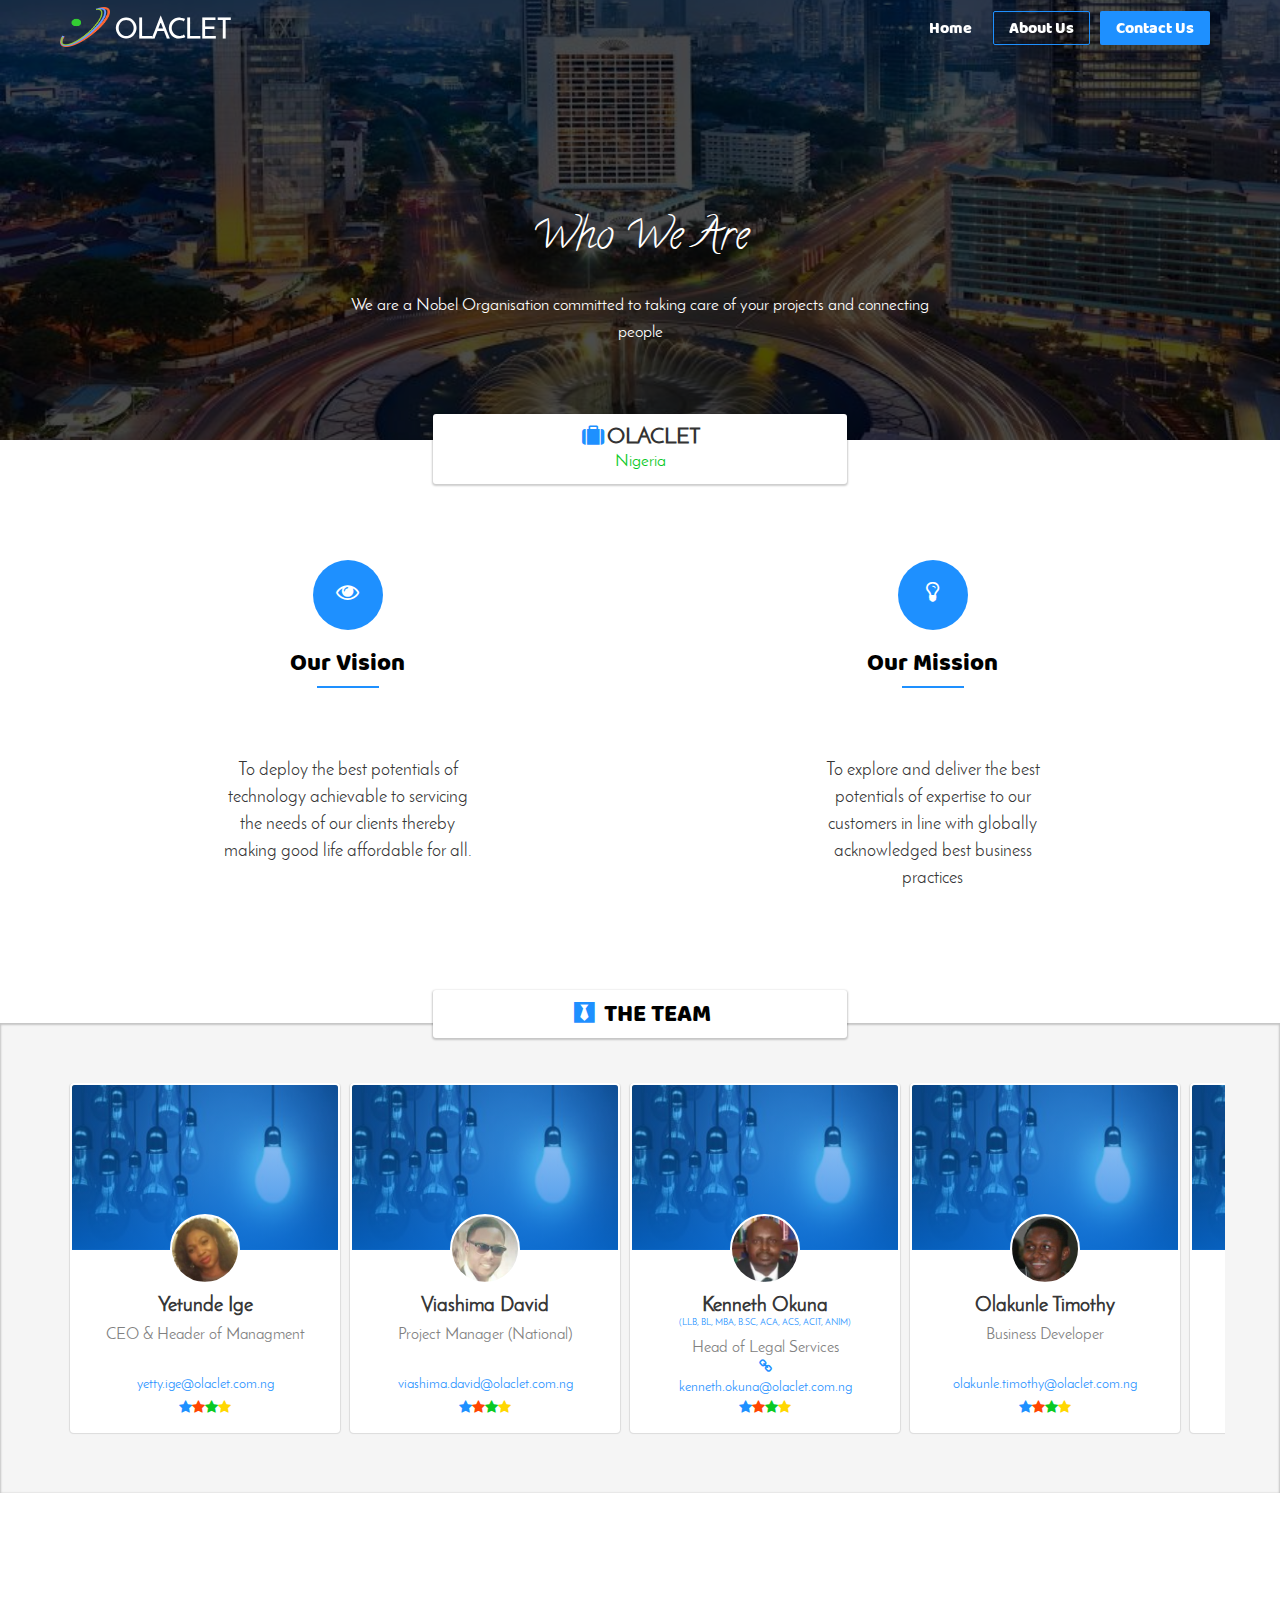
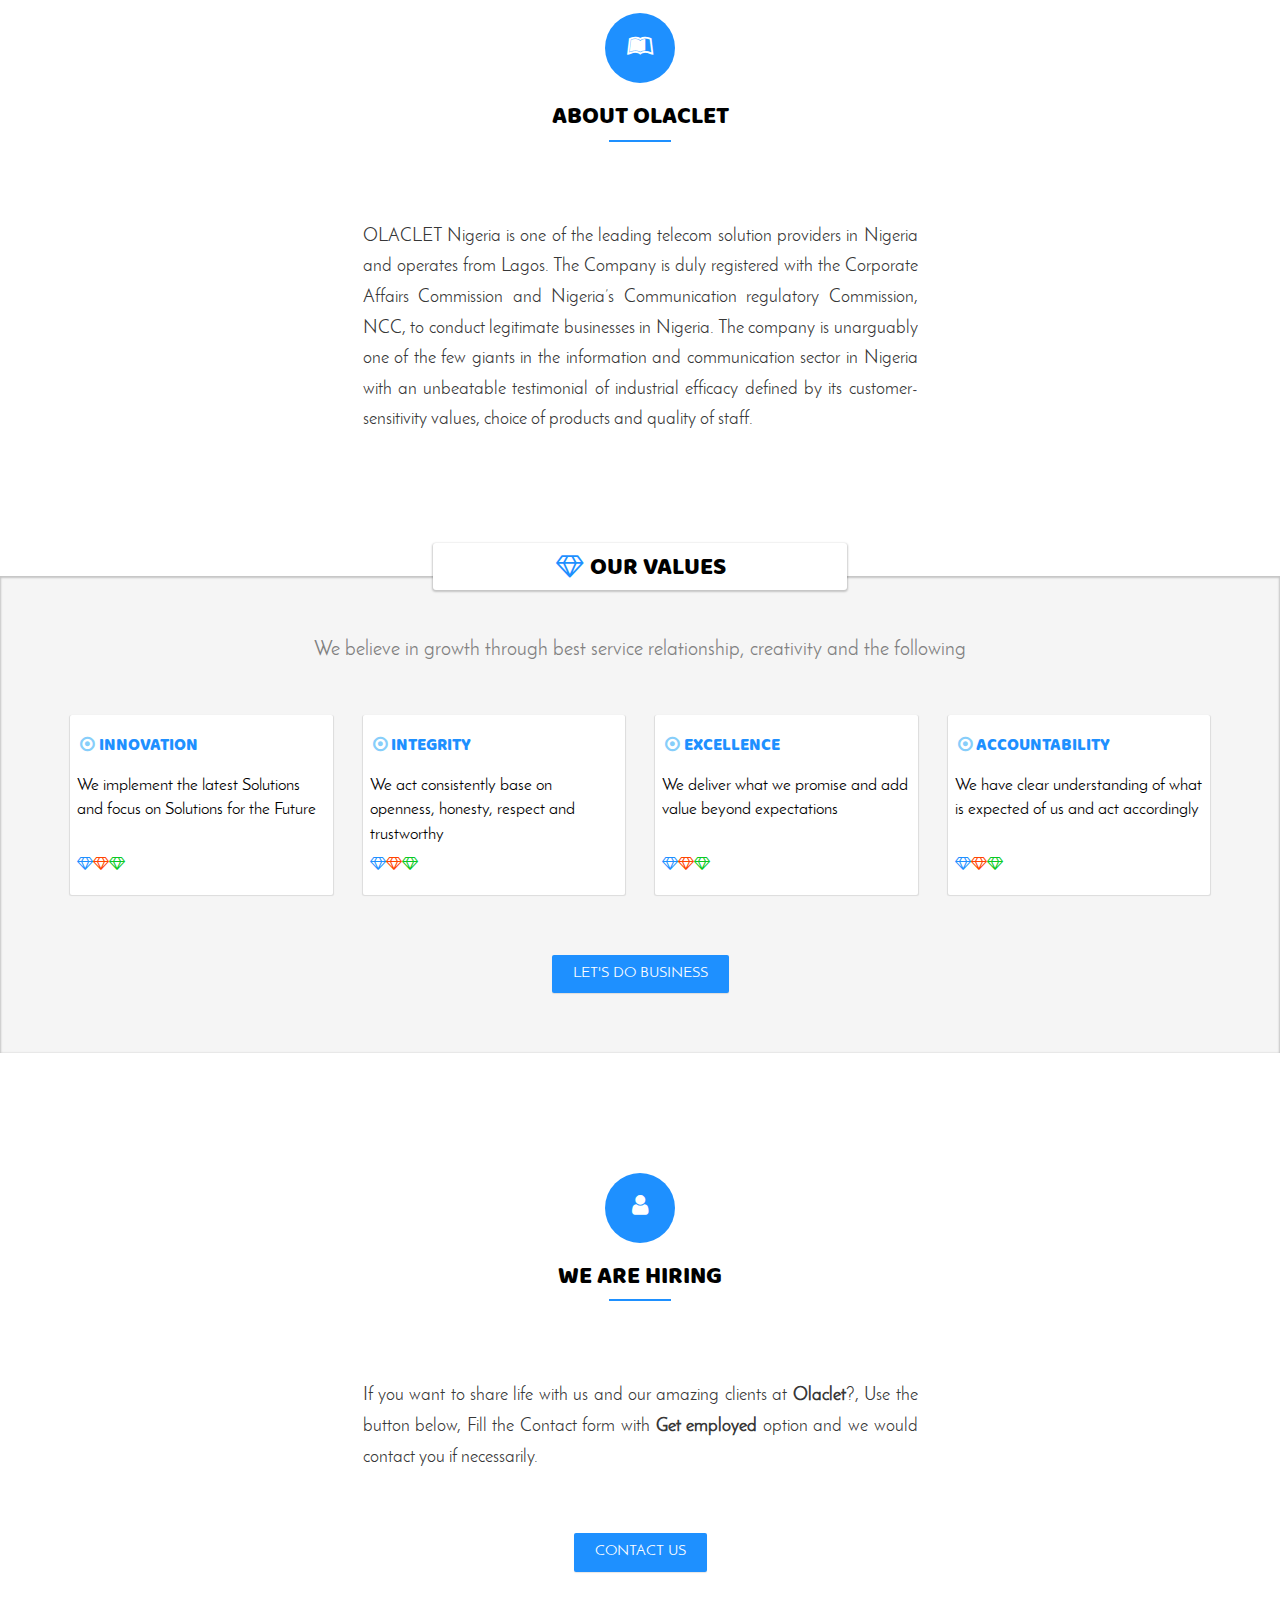
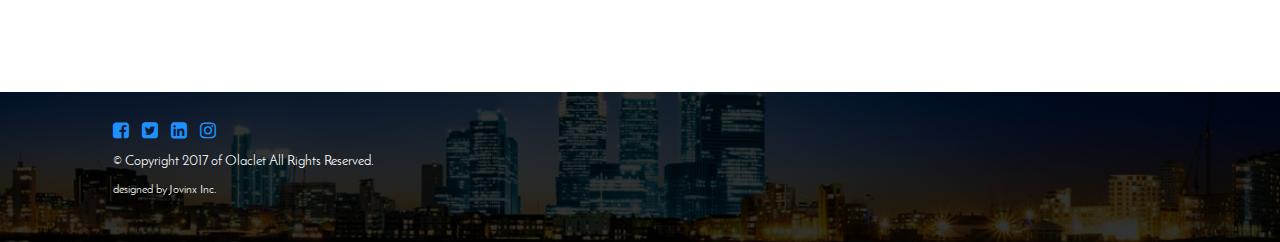
==== commit 4534d340: "added "work with us" section to about us page" ====
--- a/pages/about.html
+++ b/pages/about.html
@@ -305,6 +305,30 @@
                 </div>
             </section><!--end of core values-->
 
+            <section id="about">
+                <div class="container">
+                    <div class="row text-center">
+                        <div class="col-lg-12 col-md-12 col-sm-12 col-xs-12">
+                            <strong class="circle-bordered">
+                                <i class="fa fa-user fa-fw"></i>
+                            </strong>
+                            <h3 class="text-center">WE ARE HIRING</h3>
+                            <hr class="title-line">
+                        </div>
+
+                        <div class="col-lg-6 col-lg-offset-3 col-md-6 col-md-offset-3 col-sm-8 col-sm-offset-2 col-xs-12">
+                            <h4 class="text-justify">
+                                If you want to share life with us and our amazing clients at <b>Olaclet</b>?, Use the button below, Fill the Contact form with <b>Get employed</b> option and we would contact you if necessarily.
+                            </h4>
+                        </div>
+
+                        <div class="col-lg-12 col-md-12 col-sm-12 col-xs-12 text-center" style="margin-top: 40px;">
+                            <a href="contact.html" class="btn btn-primary btn-sm">Contact us</a>
+                        </div
+                    </div>
+                </div>
+            </section><!--end of work with olaclet-->
+
 
 
 
@@ -322,7 +346,7 @@
                         <li><a href="http://www.instagram.com/"><i  class="fa fa-instagram fa-lg"></i></a></li>
                     </ul>
                     <p> &copy Copyright 2017 of <a href="../index.html">Olaclet </a> All Rights Reserved.</p>
-                    <p class="small">designed by jovinx</p>
+                    <p class="small">designed by Jovinx Inc.</p>
                 </div>
             </div>
         </footer>
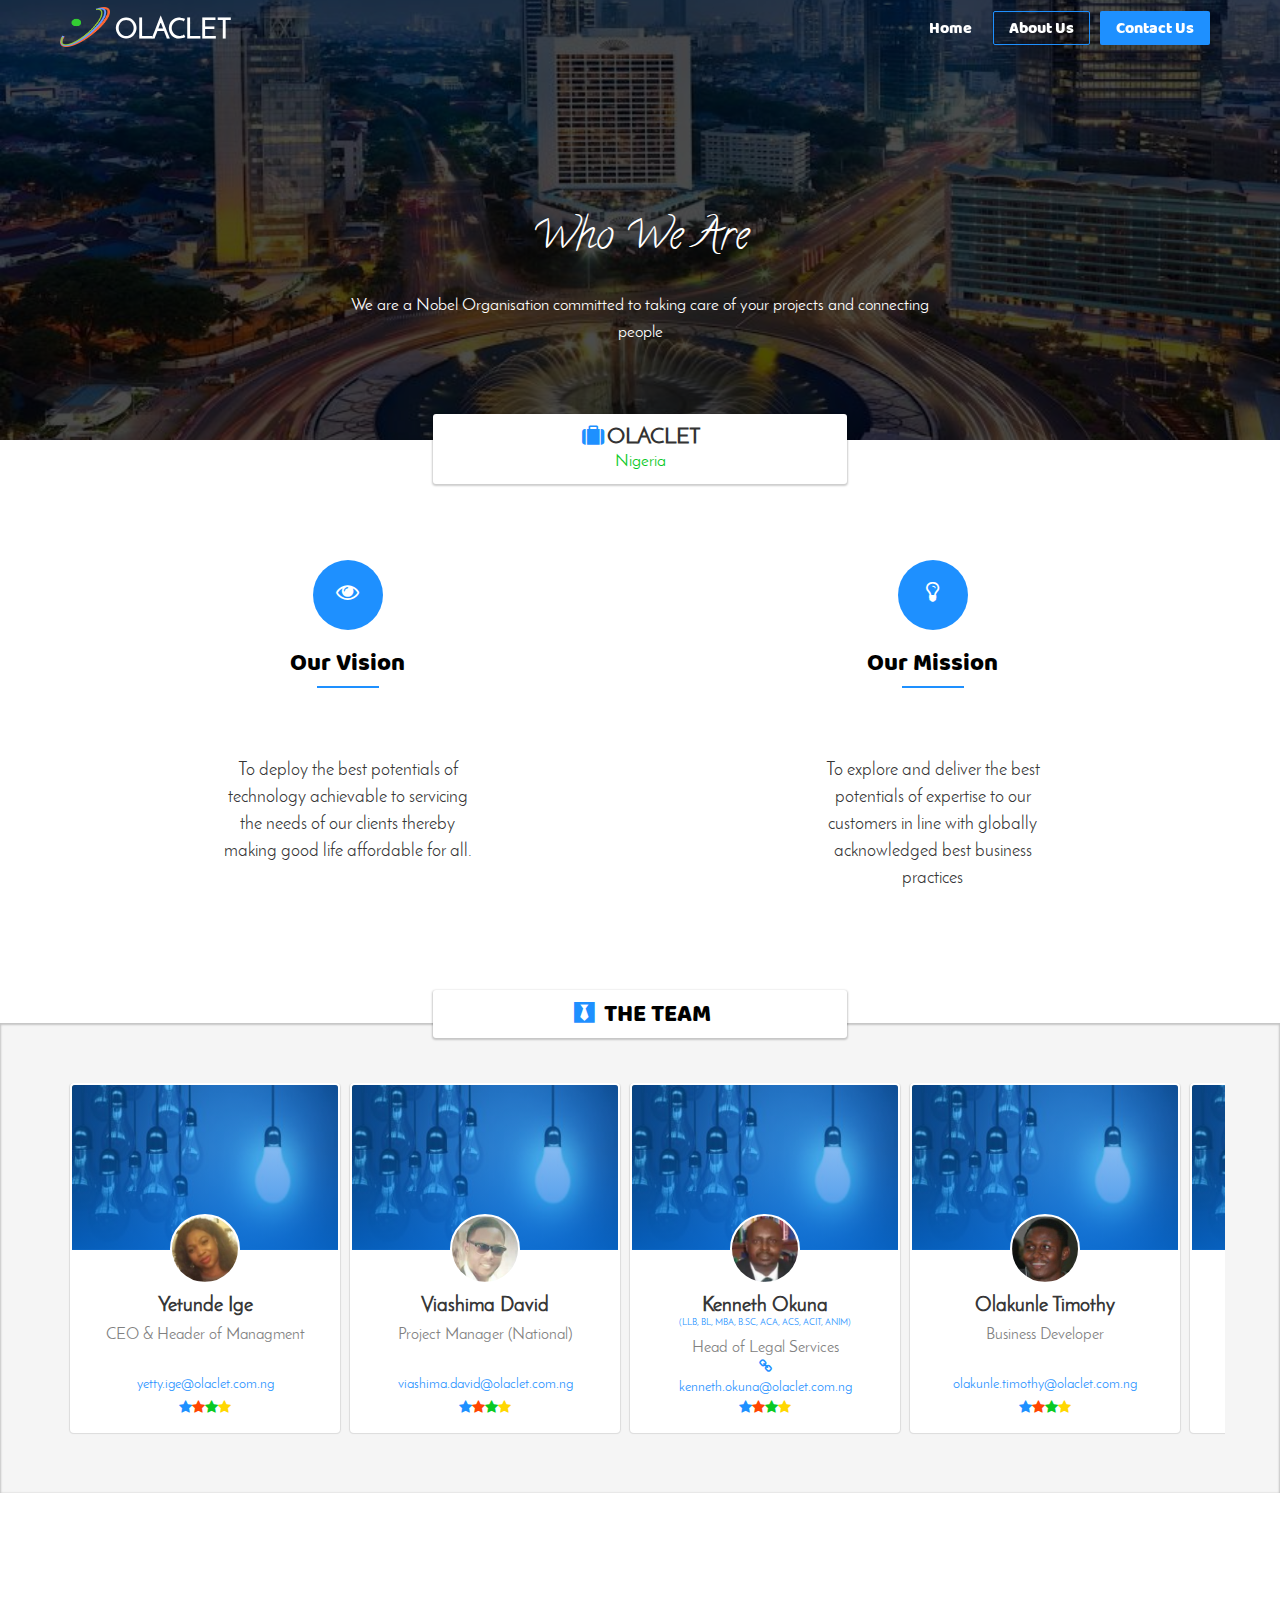
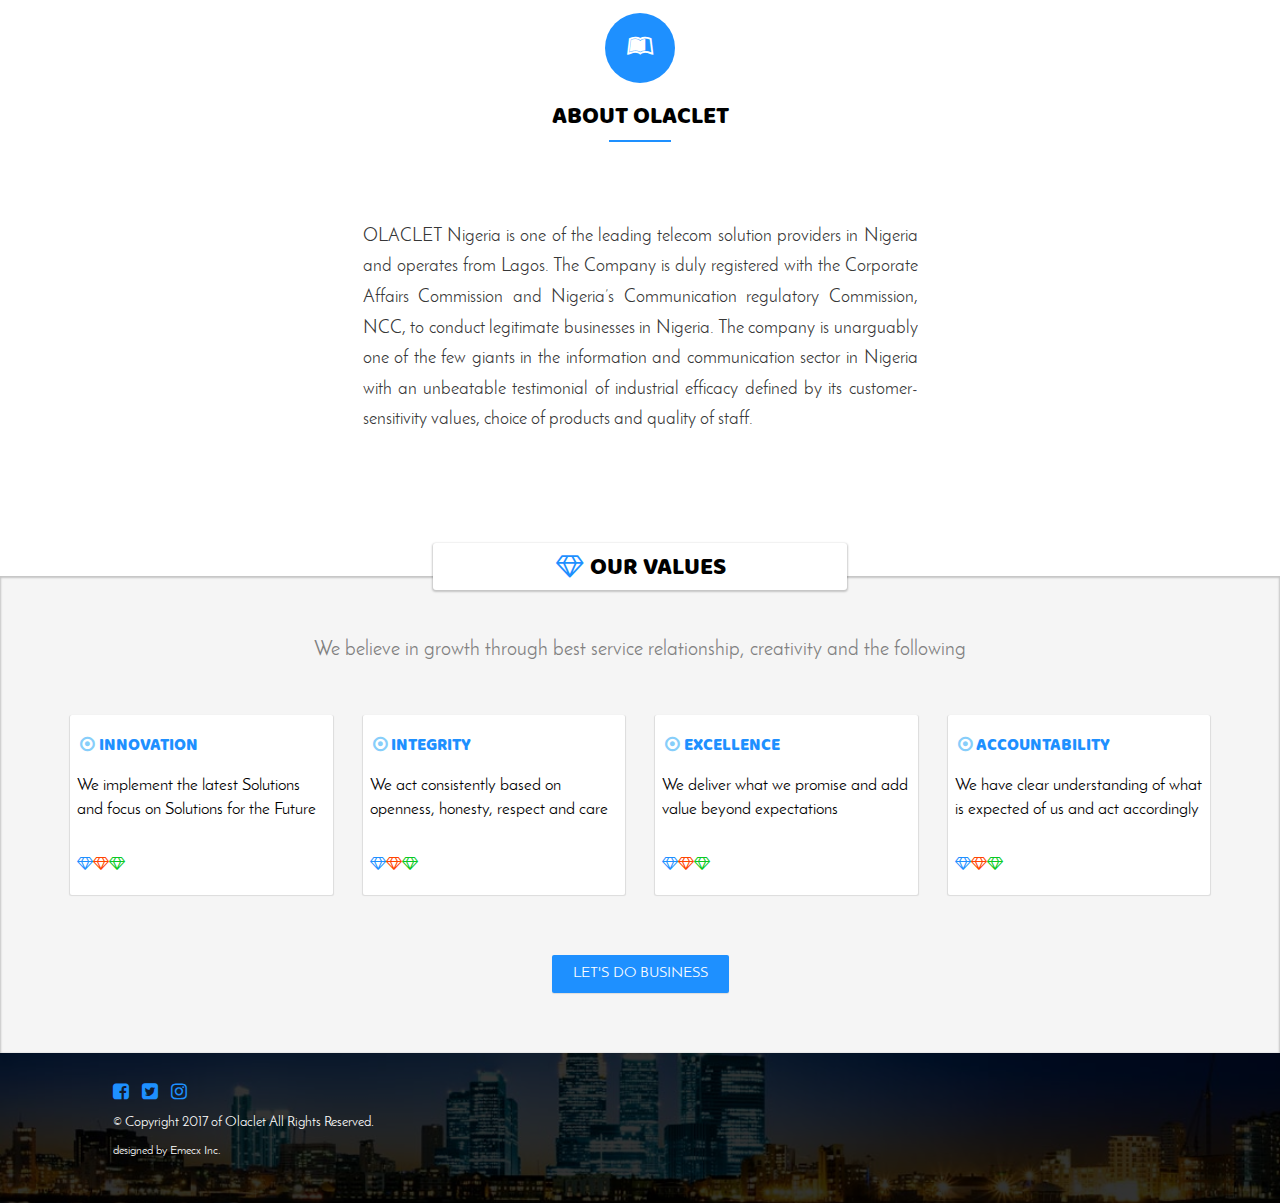
==== commit 75aa1b70: "corrections and google form intigration" ====
--- a/pages/about.html
+++ b/pages/about.html
@@ -276,7 +276,7 @@
                             <div class="well">
                                 <h3>INTEGRITY</h3>
                                 <p class="value_paragraph">
-                                    We act consistently base on openness, honesty, respect and trustworthy
+                                    We act consistently based on openness, honesty, respect and care
                                 </p>
                             </div>
                         </div>
@@ -304,34 +304,6 @@
                     </div>
                 </div>
             </section><!--end of core values-->
-
-            <section id="about">
-                <div class="container">
-                    <div class="row text-center">
-                        <div class="col-lg-12 col-md-12 col-sm-12 col-xs-12">
-                            <strong class="circle-bordered">
-                                <i class="fa fa-user fa-fw"></i>
-                            </strong>
-                            <h3 class="text-center">WE ARE HIRING</h3>
-                            <hr class="title-line">
-                        </div>
-
-                        <div class="col-lg-6 col-lg-offset-3 col-md-6 col-md-offset-3 col-sm-8 col-sm-offset-2 col-xs-12">
-                            <h4 class="text-justify">
-                                If you want to share life with us and our amazing clients at <b>Olaclet</b>?, Use the button below, Fill the Contact form with <b>Get employed</b> option and we would contact you if necessarily.
-                            </h4>
-                        </div>
-
-                        <div class="col-lg-12 col-md-12 col-sm-12 col-xs-12 text-center" style="margin-top: 40px;">
-                            <a href="contact.html" class="btn btn-primary btn-sm">Contact us</a>
-                        </div
-                    </div>
-                </div>
-            </section><!--end of work with olaclet-->
-
-
-
-
         </main><!--end of main content-->
 
         <!--footer-->
@@ -340,19 +312,15 @@
             <div class="container">
                 <div class="row footer-data">
                     <ul class="list-inline">
-                        <li><a href="http://www.facebook.com/"><i  class="fa fa-facebook-square fa-lg"></i></a></li>
-                        <li><a href="http://www.twitter.com/"><i class="fa fa-twitter-square fa-lg"></i></a></li>
-                        <li><a href="http://www.linkedin.com/"><i  class="fa fa-linkedin-square fa-lg"></i></a></li>
-                        <li><a href="http://www.instagram.com/"><i  class="fa fa-instagram fa-lg"></i></a></li>
+                        <li><a href="https://m.facebook.com/Olaclet-Nigeria-129120684457843/?ref=content_filter"><i  class="fa fa-facebook-square fa-lg"></i></a></li>
+                        <li><a href="https://mobile.twitter.com/OlacletNigeria"><i class="fa fa-twitter-square fa-lg"></i></a></li>
+                        <li><a href="https://www.instagram.com/olacletnigeria/"><i  class="fa fa-instagram fa-lg"></i></a></li>
                     </ul>
                     <p> &copy Copyright 2017 of <a href="../index.html">Olaclet </a> All Rights Reserved.</p>
-                    <p class="small">designed by Jovinx Inc.</p>
+                    <p class="small">designed by Emecx Inc.</p>
                 </div>
             </div>
         </footer>
-
-
-
 
         <script src="../js/jquery-3.2.1.min.js"></script>
         <script src="../js/bootstrap.min.js"></script>
--- a/css/general.css
+++ b/css/general.css
@@ -162,6 +162,42 @@
 
     }
 }
+.circle-bordered {
+    display: inline-block;
+    font-size: 23px !important;
+    line-height: 70px;
+    width: 70px;
+    border-radius: 50%;
+    text-align: center;
+    background: dodgerblue;
+}
+/**about stylings**/
+#about {
+    padding: 120px 0;
+    background: white;
+}
+#about i {
+    color: white;
+}
+#about h3 {
+    font-family: Baloo;
+}
+#about h4 {
+    color: rgba(0, 0, 0, 0.8);
+    line-height: 1.7;
+    margin-bottom: 20px;
+    font-size: 18px !important;
+}
+@media(max-width: 770px) {
+    #about h4  {
+        line-height: 1.5 ;
+        font-size: 16px !important;
+    }
+    #about h3 {
+        font-size: 20px;
+    }
+}
+
 /**footer**/
 
 footer {
--- a/css/about.css
+++ b/css/about.css
@@ -275,26 +275,6 @@
     right: 35%;
 }
 
-/**about stylings**/
-#about {
-    padding: 120px 0;
-    background: white;
-}
-#about i {
-    color: white;
-}
-#about h4 {
-    color: rgba(0, 0, 0, 0.8);
-    line-height: 1.7;
-    margin-bottom: 20px;
-    font-size: 18px !important;
-}
-@media(max-width: 770px) {
-    #about h4  {
-        line-height: 1.5 ;
-        font-size: 16px !important;
-    }
-}
 /**our values section**/
 #values {
     padding: 60px 0;
